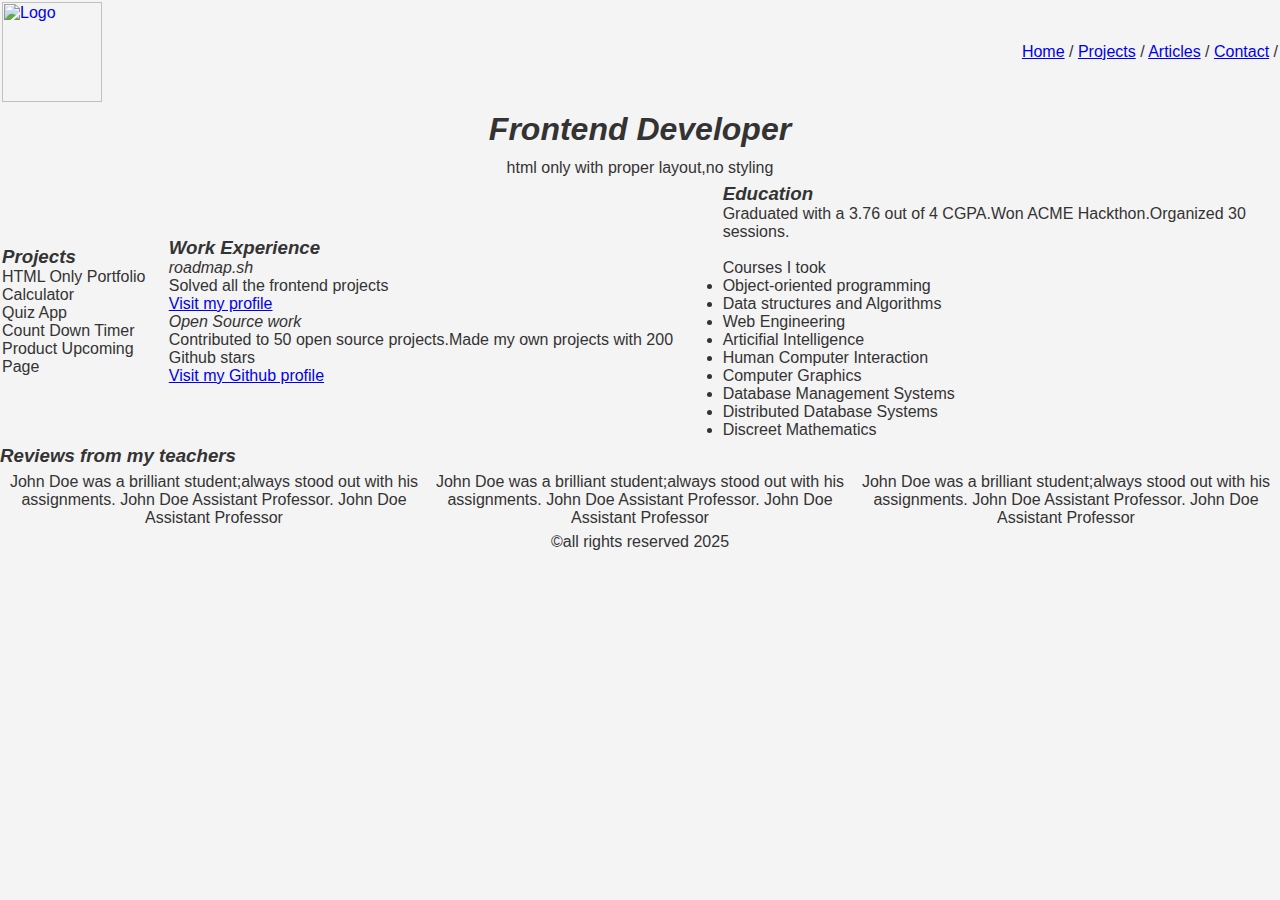
==== index.html @ 5bc9a771 "Update portfolio_website." ====
<html>

<head>
    <title>Basic HTML Website</title>
    <meta name="description" content="A cv built with html">
    <meta name="viewport" content="width=device-width, initial-scale=1.0">
    <meta name="robots" content="index, follow">
    <!-- Open Graph Tags -->
    <meta property="og:title" content="My Basic HTML Website">
    <meta property="og:description" content="This is a description of my basic html website">

    <!-- Link to Favicon -->
    <link rel="icon" href="favicon.svg" type="image/x-icon">
    <link rel="stylesheet" href="css/style.css" />


</head>

<body>
    <header>
        <table width="100%">
            <tr>
                <td>
                    <a href="#">
                        <img src="logo.png" alt="Logo" width="100">
                    </a>
                </td>
                <td align="right">
                    <nav>
                        <a href="/index.html">Home</a> /
                        <a href="/Projects.html">Projects</a> /
                        <a href="/Articles.html">Articles</a> /
                        <a href="/Contact.html">Contact</a> /
                        </ul>
                    </nav>
                </td>
            </tr>
        </table>
    </header>
    <section>
        <div align="center">
            <h1><i>Frontend Developer</i></h1>
            <p> html only with proper layout,no styling</p>
        </div>
    </section>

    <main>
        <table>
            <tr>
                <td>
                    <h3><i>Projects</i></h3>
                    <p>HTML Only Portfolio</p>
                    <p>Calculator</p>
                    <p>Quiz App</p>
                    <p>Count Down Timer</p>
                    <p>Product Upcoming Page</p>
                </td>
                <td>
                    <h3><i> Work Experience</i></h3>
                    <p><i>roadmap.sh</i></p>
                    <p>
                        Solved all the frontend projects
                    </p>
                    <a href="#">Visit my profile</a>
                    <br />

                    <p><i>Open Source work</i></p>
                    <p>Contributed to 50 open source projects.Made my own projects with 200 Github stars</p>
                    <a href="#">Visit my Github profile</a>
                </td>
                <td>
                    <h3><i> Education</i></h3>
                    <p>Graduated with a 3.76 out of 4 CGPA.Won ACME Hackthon.Organized 30 sessions.</p>
                    <br />
                    <p>Courses I took</p>
                    <ul>
                        <li>Object-oriented programming</li>
                        <li>Data structures and Algorithms</li>
                        <li>Web Engineering</li>
                        <li>Articifial Intelligence</li>
                        <li>Human Computer Interaction</li>
                        <li>Computer Graphics</li>
                        <li>Database Management Systems</li>
                        <li>Distributed Database Systems</li>
                        <li>Discreet Mathematics</li>
                    </ul>
                </td>
            </tr>
        </table>

    </main>
    <section>
        <h3><i>Reviews from my teachers</i></h3>
        <table width="100%">
            <tr align="center">
                <td>John Doe was a brilliant student;always stood out with his assignments. John Doe Assistant
                    Professor.
                    <span>John Doe</span>
                    <p>Assistant Professor</p>
                </td>
                <td>John Doe was a brilliant student;always stood out with his assignments. John Doe Assistant
                    Professor.
                    <span>John Doe</span>
                    <p>Assistant Professor</p>

                </td>
                <td>John Doe was a brilliant student;always stood out with his assignments. John Doe Assistant
                    Professor.
                    <span>John Doe</span>
                    <p>Assistant Professor</p>
                </td>
            </tr>
        </table>
    </section>
    <footer align="center">
        <p> &copy;all rights reserved 2025</p>
    </footer>

</body>

</html>
---- css/style.css ----
*{
    box-sizing: border-box;
    margin:0;
    padding:0
}

body {
    font-family: 'Arial', sans-serif; /* Choose a clean font */
    font-size: 16px;
    color: #333; /* Standard dark text */
    background-color: #f4f4f4; /* Light gray background */
    line-height: 1.6; /* Better readability */
}
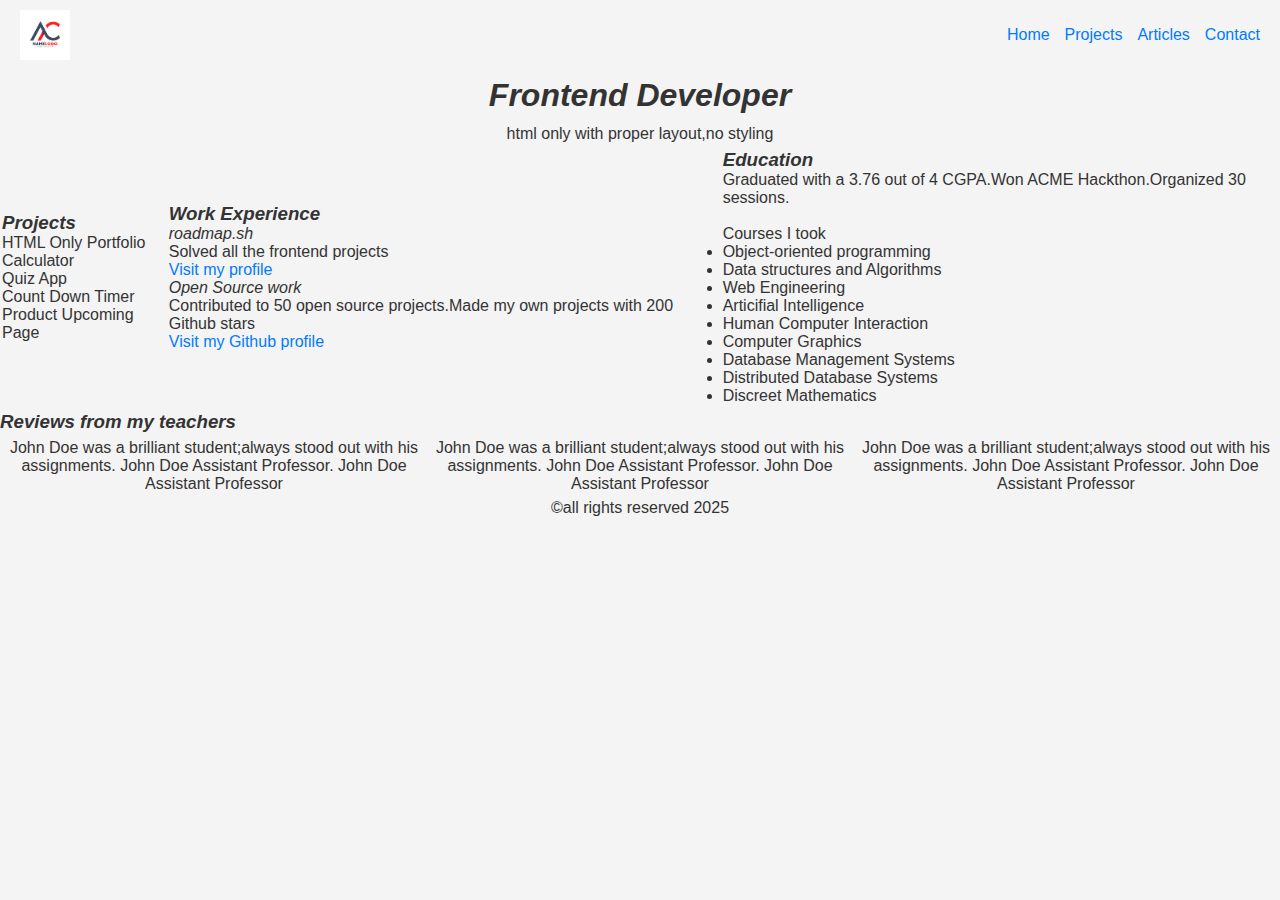
==== commit ac94cc1c: "added header plus responsiveness" ====
--- a/index.html
+++ b/index.html
@@ -18,30 +18,24 @@
 
 <body>
     <header>
-        <table width="100%">
-            <tr>
-                <td>
-                    <a href="#">
-                        <img src="logo.png" alt="Logo" width="100">
-                    </a>
-                </td>
-                <td align="right">
-                    <nav>
-                        <a href="/index.html">Home</a> /
-                        <a href="/Projects.html">Projects</a> /
-                        <a href="/Articles.html">Articles</a> /
-                        <a href="/Contact.html">Contact</a> /
-                        </ul>
-                    </nav>
-                </td>
-            </tr>
-        </table>
+        <div class="logo">
+            <a href="#">
+                <img src="./images/logo.jpg" alt="Logo" width="50">
+            </a>
+        </div>
+
+        <nav>
+            <a href="/index.html">Home</a>
+            <a href="/Projects.html">Projects</a>
+            <a href="/Articles.html">Articles</a>
+            <a href="/Contact.html">Contact</a>
+            </ul>
+        </nav>
+
     </header>
-    <section>
-        <div align="center">
-            <h1><i>Frontend Developer</i></h1>
-            <p> html only with proper layout,no styling</p>
-        </div>
+    <section class="frontend-section">
+        <h1><i>Frontend Developer</i></h1>
+        <p> html only with proper layout,no styling</p>
     </section>
 
     <main>
--- a/css/style.css
+++ b/css/style.css
@@ -2,6 +2,10 @@
     box-sizing: border-box;
     margin:0;
     padding:0
+}
+
+html{
+    scroll-behavior: smooth;
 }
 
 body {
@@ -11,3 +15,87 @@
     background-color: #f4f4f4; /* Light gray background */
     line-height: 1.6; /* Better readability */
 }
+
+.logo img {
+    max-width: 100%;
+    height: auto;  /* browser defines the height */
+    display: block;  /* Standard dark text */
+}
+
+
+a {
+    color: #007bff;
+    text-decoration: none;
+}
+
+a:hover {
+    text-decoration: underline;
+}
+
+
+button {
+    cursor: pointer;
+    border: none;
+    padding: 0.5rem 1rem;
+    background: #007bff;
+    color: white;
+    border-radius: 5px;
+}
+
+button:hover {
+    background: #0056b3;
+}
+
+header {
+    display:flex;
+    justify-content: space-between;
+    align-items: center;
+    padding:10px 20px; /* top-right-bottom-left*/
+    /* background-color: #333; */
+}
+
+nav {
+    display: flex;
+    gap:15px;
+}
+
+.frontend-section {
+    display: flex;
+    flex-direction: column;
+    align-items: center;
+    justify-content: center;
+    text-align: center;
+}
+
+
+/* Extra small devices (phones, 600px and down) */
+@media only screen and (max-width: 600px) {
+  header{
+    flex-direction: column;
+    align-items: center;
+    text-align: center; /* not seeing the use probably if you have soem text.*/
+  }
+  nav {
+    margin-top: 10px;
+}
+}
+
+/* Small devices (portrait tablets and large phones, 600px and up) */
+@media only screen and (min-width: 600px) {
+
+}
+
+/* Medium devices (landscape tablets, 768px and up) */
+@media only screen and (min-width: 768px) {
+
+}
+
+/* Large devices (laptops/desktops, 992px and up) */
+@media only screen and (min-width: 992px) {
+
+}
+
+/* Extra large devices (large laptops and desktops, 1200px and up) */
+@media only screen and (min-width: 1200px) {
+
+}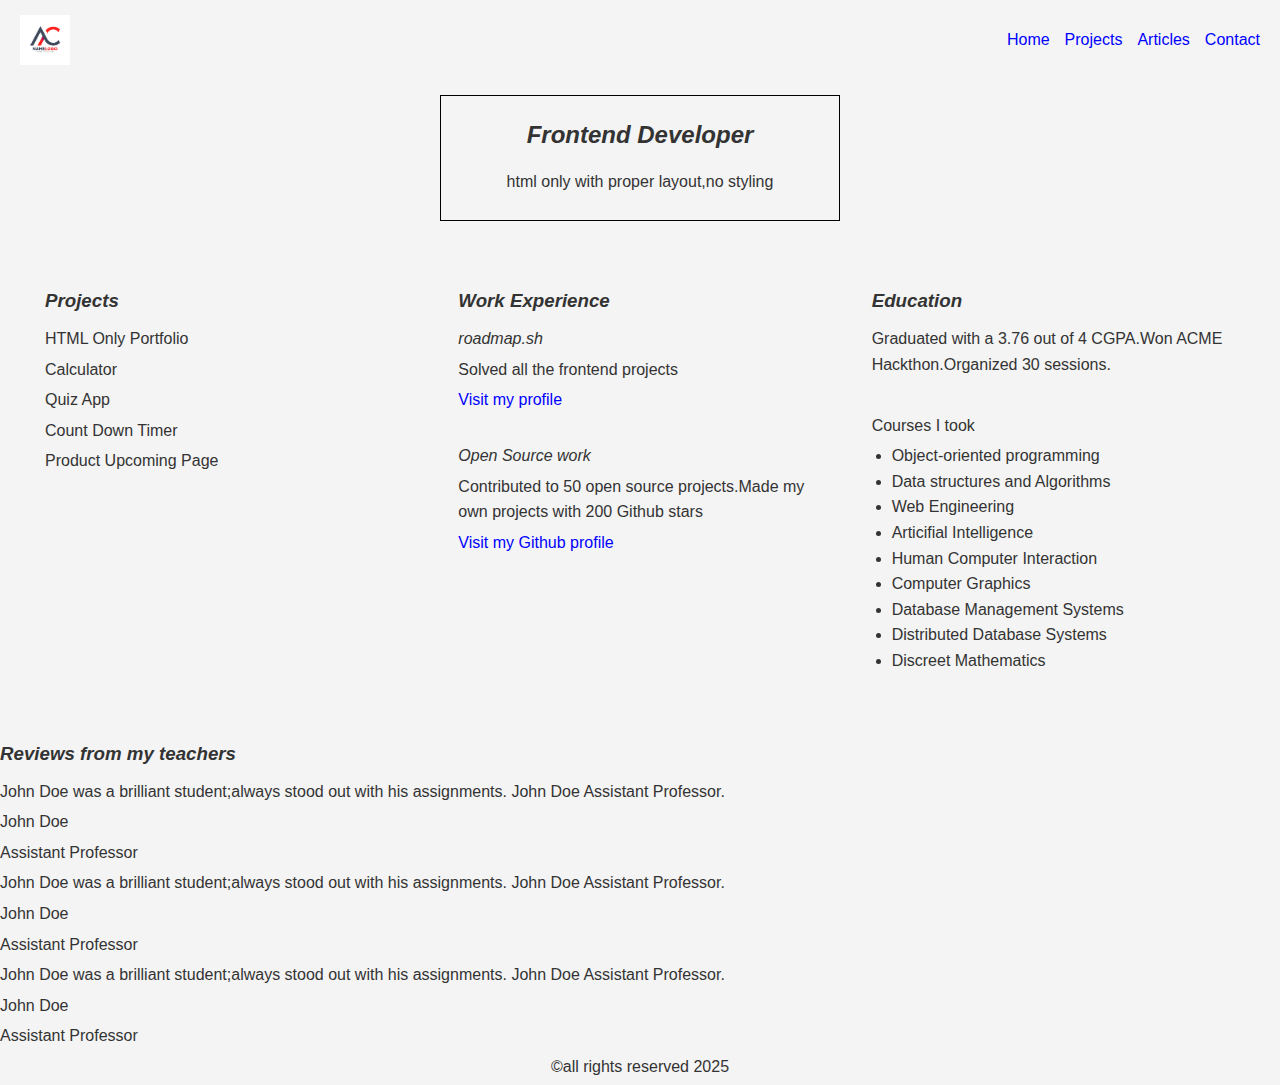
==== commit 9c1257c7: "added section two css" ====
--- a/index.html
+++ b/index.html
@@ -39,72 +39,67 @@
     </section>
 
     <main>
-        <table>
-            <tr>
-                <td>
-                    <h3><i>Projects</i></h3>
-                    <p>HTML Only Portfolio</p>
-                    <p>Calculator</p>
-                    <p>Quiz App</p>
-                    <p>Count Down Timer</p>
-                    <p>Product Upcoming Page</p>
-                </td>
-                <td>
-                    <h3><i> Work Experience</i></h3>
-                    <p><i>roadmap.sh</i></p>
-                    <p>
-                        Solved all the frontend projects
-                    </p>
-                    <a href="#">Visit my profile</a>
-                    <br />
+        <div>
+            <h3><i>Projects</i></h3>
+            <p>HTML Only Portfolio</p>
+            <p>Calculator</p>
+            <p>Quiz App</p>
+            <p>Count Down Timer</p>
+            <p>Product Upcoming Page</p>
+        </div>
+        <div>
+            <h3><i> Work Experience</i></h3>
+            <p><i>roadmap.sh</i></p>
+            <p>
+                Solved all the frontend projects
+            </p>
+            <a href="#">Visit my profile</a>
+            <br />
 
-                    <p><i>Open Source work</i></p>
-                    <p>Contributed to 50 open source projects.Made my own projects with 200 Github stars</p>
-                    <a href="#">Visit my Github profile</a>
-                </td>
-                <td>
-                    <h3><i> Education</i></h3>
-                    <p>Graduated with a 3.76 out of 4 CGPA.Won ACME Hackthon.Organized 30 sessions.</p>
-                    <br />
-                    <p>Courses I took</p>
-                    <ul>
-                        <li>Object-oriented programming</li>
-                        <li>Data structures and Algorithms</li>
-                        <li>Web Engineering</li>
-                        <li>Articifial Intelligence</li>
-                        <li>Human Computer Interaction</li>
-                        <li>Computer Graphics</li>
-                        <li>Database Management Systems</li>
-                        <li>Distributed Database Systems</li>
-                        <li>Discreet Mathematics</li>
-                    </ul>
-                </td>
-            </tr>
-        </table>
+            <p><i>Open Source work</i></p>
+            <p>Contributed to 50 open source projects.Made my own projects with 200 Github stars</p>
+            <a href="#">Visit my Github profile</a>
+        </div>
+        <div>
+            <h3><i> Education</i></h3>
+            <p>Graduated with a 3.76 out of 4 CGPA.Won ACME Hackthon.Organized 30 sessions.</p>
+            <br />
+            <p>Courses I took</p>
+            <ul>
+                <li>Object-oriented programming</li>
+                <li>Data structures and Algorithms</li>
+                <li>Web Engineering</li>
+                <li>Articifial Intelligence</li>
+                <li>Human Computer Interaction</li>
+                <li>Computer Graphics</li>
+                <li>Database Management Systems</li>
+                <li>Distributed Database Systems</li>
+                <li>Discreet Mathematics</li>
+            </ul>
+        </div>
 
     </main>
     <section>
         <h3><i>Reviews from my teachers</i></h3>
-        <table width="100%">
-            <tr align="center">
-                <td>John Doe was a brilliant student;always stood out with his assignments. John Doe Assistant
-                    Professor.
-                    <span>John Doe</span>
-                    <p>Assistant Professor</p>
-                </td>
-                <td>John Doe was a brilliant student;always stood out with his assignments. John Doe Assistant
-                    Professor.
-                    <span>John Doe</span>
-                    <p>Assistant Professor</p>
+        <div class="review-one">
+            <p>John Doe was a brilliant student;always stood out with his assignments. John Doe Assistant
+                Professor.</p>
+            <span>John Doe</span>
+            <p>Assistant Professor</p>
+        </div>
+        <div class="review-two">
+            <p>John Doe was a brilliant student;always stood out with his assignments. John Doe Assistant
+                Professor.</p>
+            <span>John Doe</span>
+            <p>Assistant Professor</p>
+        </div>
 
-                </td>
-                <td>John Doe was a brilliant student;always stood out with his assignments. John Doe Assistant
-                    Professor.
-                    <span>John Doe</span>
-                    <p>Assistant Professor</p>
-                </td>
-            </tr>
-        </table>
+        <div class="review-three">
+            <p>John Doe was a brilliant student;always stood out with his assignments. John Doe Assistant
+                Professor.</p>
+            <span>John Doe</span>
+            <p>Assistant Professor</p>
+        </div>
     </section>
     <footer align="center">
         <p> &copy;all rights reserved 2025</p>
--- a/css/style.css
+++ b/css/style.css
@@ -65,8 +65,79 @@
     align-items: center;
     justify-content: center;
     text-align: center;
+    border: 1px solid black;
+    padding: 20px;
+    max-width: 400px;
+    margin: 20px auto;
 }
 
+.frontend-section h1 {
+    font-size: 24px;
+    margin-bottom: 10px;
+  }
+  
+  .frontend-section p {
+    font-size: 16px;
+    text-align: center;
+  }
+
+  main {
+    display: flex;
+    justify-content: space-between;
+    max-width: 100%;
+    margin: 20px auto;
+    padding: 20px;
+  }
+
+  main div {
+    flex: 1;
+    min-width: 280px;
+    margin: 10px;
+    padding: 15px;
+  }
+
+  h3 {
+
+    margin-bottom: 10px;
+  }
+  
+  p {
+    margin: 5px 0;
+  }
+  
+  ul {
+    padding-left: 20px;
+  }
+  
+  a {
+    display: block;
+    margin-top: 5px;
+    color: blue;
+    text-decoration: none;
+  }
+  
+  a:hover {
+    text-decoration: underline;
+  }
+
+  .reviews {
+    max-width: 100%;
+    margin: 20px auto;
+    padding: 20px;
+  }
+
+  .reviews > h3 {
+    text-align: center;
+    margin-bottom: 15px;
+  }
+
+.review-one .review-two .review-three {
+    background: #f9f9f9;
+    display: flex;
+    padding: 15px;
+    margin-bottom: 10px;
+  }
+  
 
 /* Extra small devices (phones, 600px and down) */
 @media only screen and (max-width: 600px) {
@@ -78,6 +149,9 @@
   nav {
     margin-top: 10px;
 }
+main{
+    flex-direction: column;
+ }
 }
 
 /* Small devices (portrait tablets and large phones, 600px and up) */
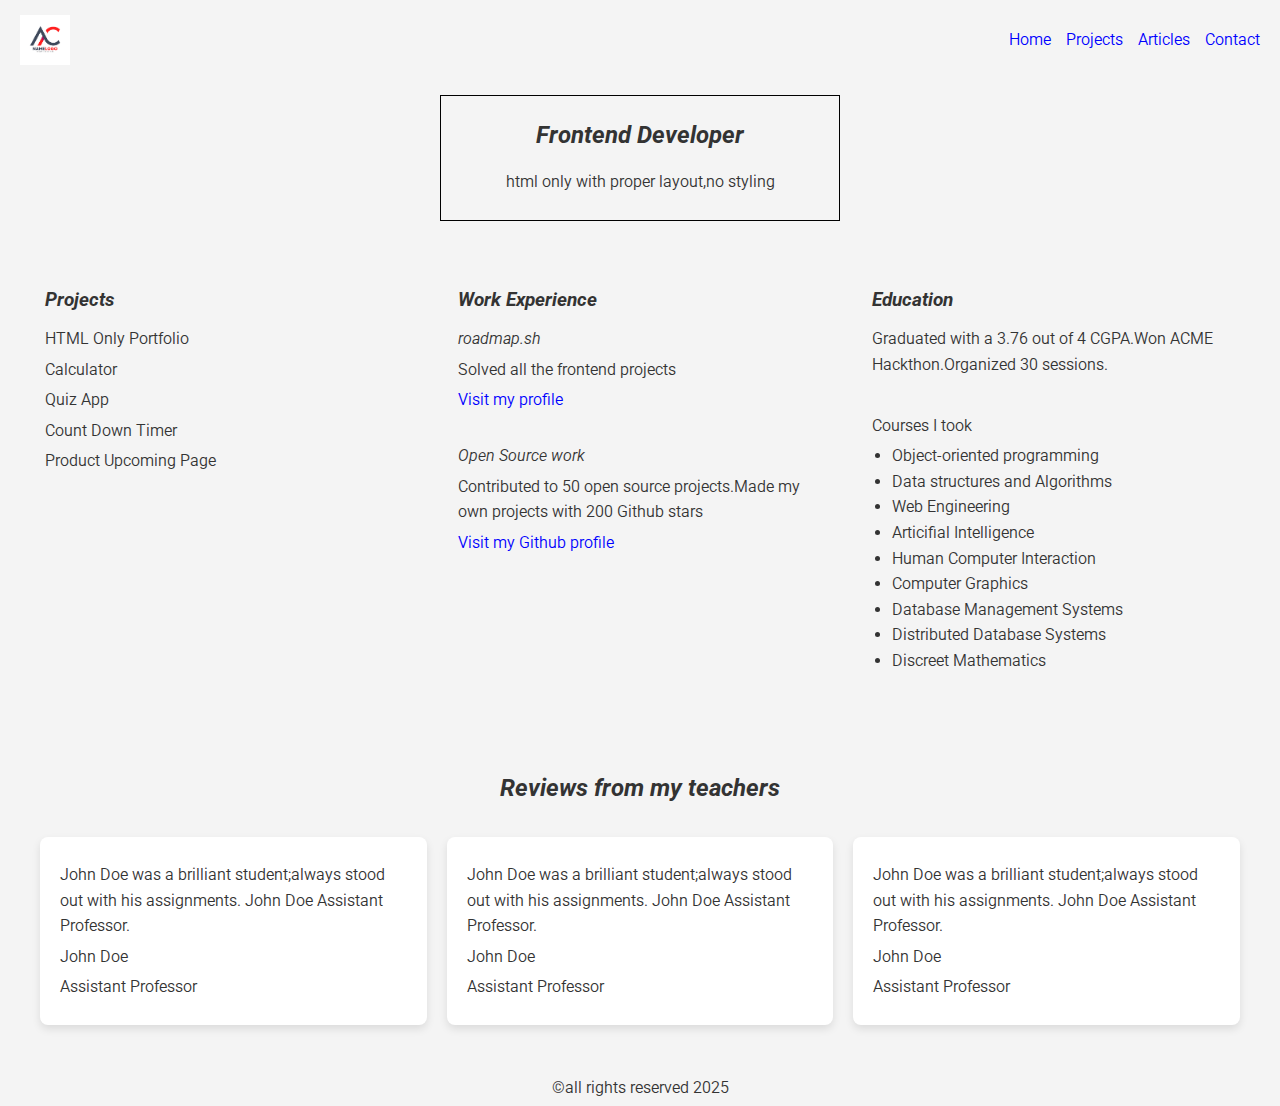
==== commit f75e23a7: "added last section css reviews" ====
--- a/index.html
+++ b/index.html
@@ -12,6 +12,11 @@
     <!-- Link to Favicon -->
     <link rel="icon" href="favicon.svg" type="image/x-icon">
     <link rel="stylesheet" href="css/style.css" />
+
+    <link rel="preconnect" href="https://fonts.googleapis.com">
+    <link rel="preconnect" href="https://fonts.gstatic.com" crossorigin>
+    <link href="https://fonts.googleapis.com/css2?family=Roboto:ital,wght@0,100..900;1,100..900&display=swap"
+        rel="stylesheet">
 
 
 </head>
@@ -79,26 +84,29 @@
         </div>
 
     </main>
-    <section>
+    <section class="reviews">
         <h3><i>Reviews from my teachers</i></h3>
-        <div class="review-one">
-            <p>John Doe was a brilliant student;always stood out with his assignments. John Doe Assistant
-                Professor.</p>
-            <span>John Doe</span>
-            <p>Assistant Professor</p>
-        </div>
-        <div class="review-two">
-            <p>John Doe was a brilliant student;always stood out with his assignments. John Doe Assistant
-                Professor.</p>
-            <span>John Doe</span>
-            <p>Assistant Professor</p>
-        </div>
 
-        <div class="review-three">
-            <p>John Doe was a brilliant student;always stood out with his assignments. John Doe Assistant
-                Professor.</p>
-            <span>John Doe</span>
-            <p>Assistant Professor</p>
+        <div class="review-items">
+            <div class="review-one">
+                <p>John Doe was a brilliant student;always stood out with his assignments. John Doe Assistant
+                    Professor.</p>
+                <span>John Doe</span>
+                <p>Assistant Professor</p>
+            </div>
+            <div class="review-two">
+                <p>John Doe was a brilliant student;always stood out with his assignments. John Doe Assistant
+                    Professor.</p>
+                <span>John Doe</span>
+                <p>Assistant Professor</p>
+            </div>
+
+            <div class="review-three">
+                <p>John Doe was a brilliant student;always stood out with his assignments. John Doe Assistant
+                    Professor.</p>
+                <span>John Doe</span>
+                <p>Assistant Professor</p>
+            </div>
         </div>
     </section>
     <footer align="center">
--- a/css/style.css
+++ b/css/style.css
@@ -9,8 +9,11 @@
 }
 
 body {
-    font-family: 'Arial', sans-serif; /* Choose a clean font */
+    font-family: "Roboto", serif; /* Choose a clean font */
     font-size: 16px;
+    font-optical-sizing: auto;
+    font-weight:350;
+    font-style: normal;
     color: #333; /* Standard dark text */
     background-color: #f4f4f4; /* Light gray background */
     line-height: 1.6; /* Better readability */
@@ -121,22 +124,33 @@
   }
 
   .reviews {
+    padding: 30px;
     max-width: 100%;
-    margin: 20px auto;
-    padding: 20px;
-  }
+}
+.reviews h3 {
+  text-align: center;
+  font-size: 24px;
+  font-style: italic;
+  margin-bottom: 20px;
+  color: #333;
+}
 
-  .reviews > h3 {
-    text-align: center;
-    margin-bottom: 15px;
-  }
+.review-items{
+  display: flex;
+  flex-direction: row;
+}
 
-.review-one .review-two .review-three {
-    background: #f9f9f9;
-    display: flex;
-    padding: 15px;
-    margin-bottom: 10px;
-  }
+.review-one, .review-two, .review-three {
+  background-color: #fff;
+  padding: 20px;
+  margin:10px;
+  margin-bottom: 15px;
+  border-radius: 8px;
+  box-shadow: 0 4px 8px rgba(0, 0, 0, 0.1);
+  max-width: 60%;
+}
+
+
   
 
 /* Extra small devices (phones, 600px and down) */
@@ -152,6 +166,15 @@
 main{
     flex-direction: column;
  }
+
+ .review-items{
+  flex-direction: column;
+}
+
+.review-one, .review-two, .review-three {
+  max-width: 100%;
+  margin: 5px;
+}
 }
 
 /* Small devices (portrait tablets and large phones, 600px and up) */
